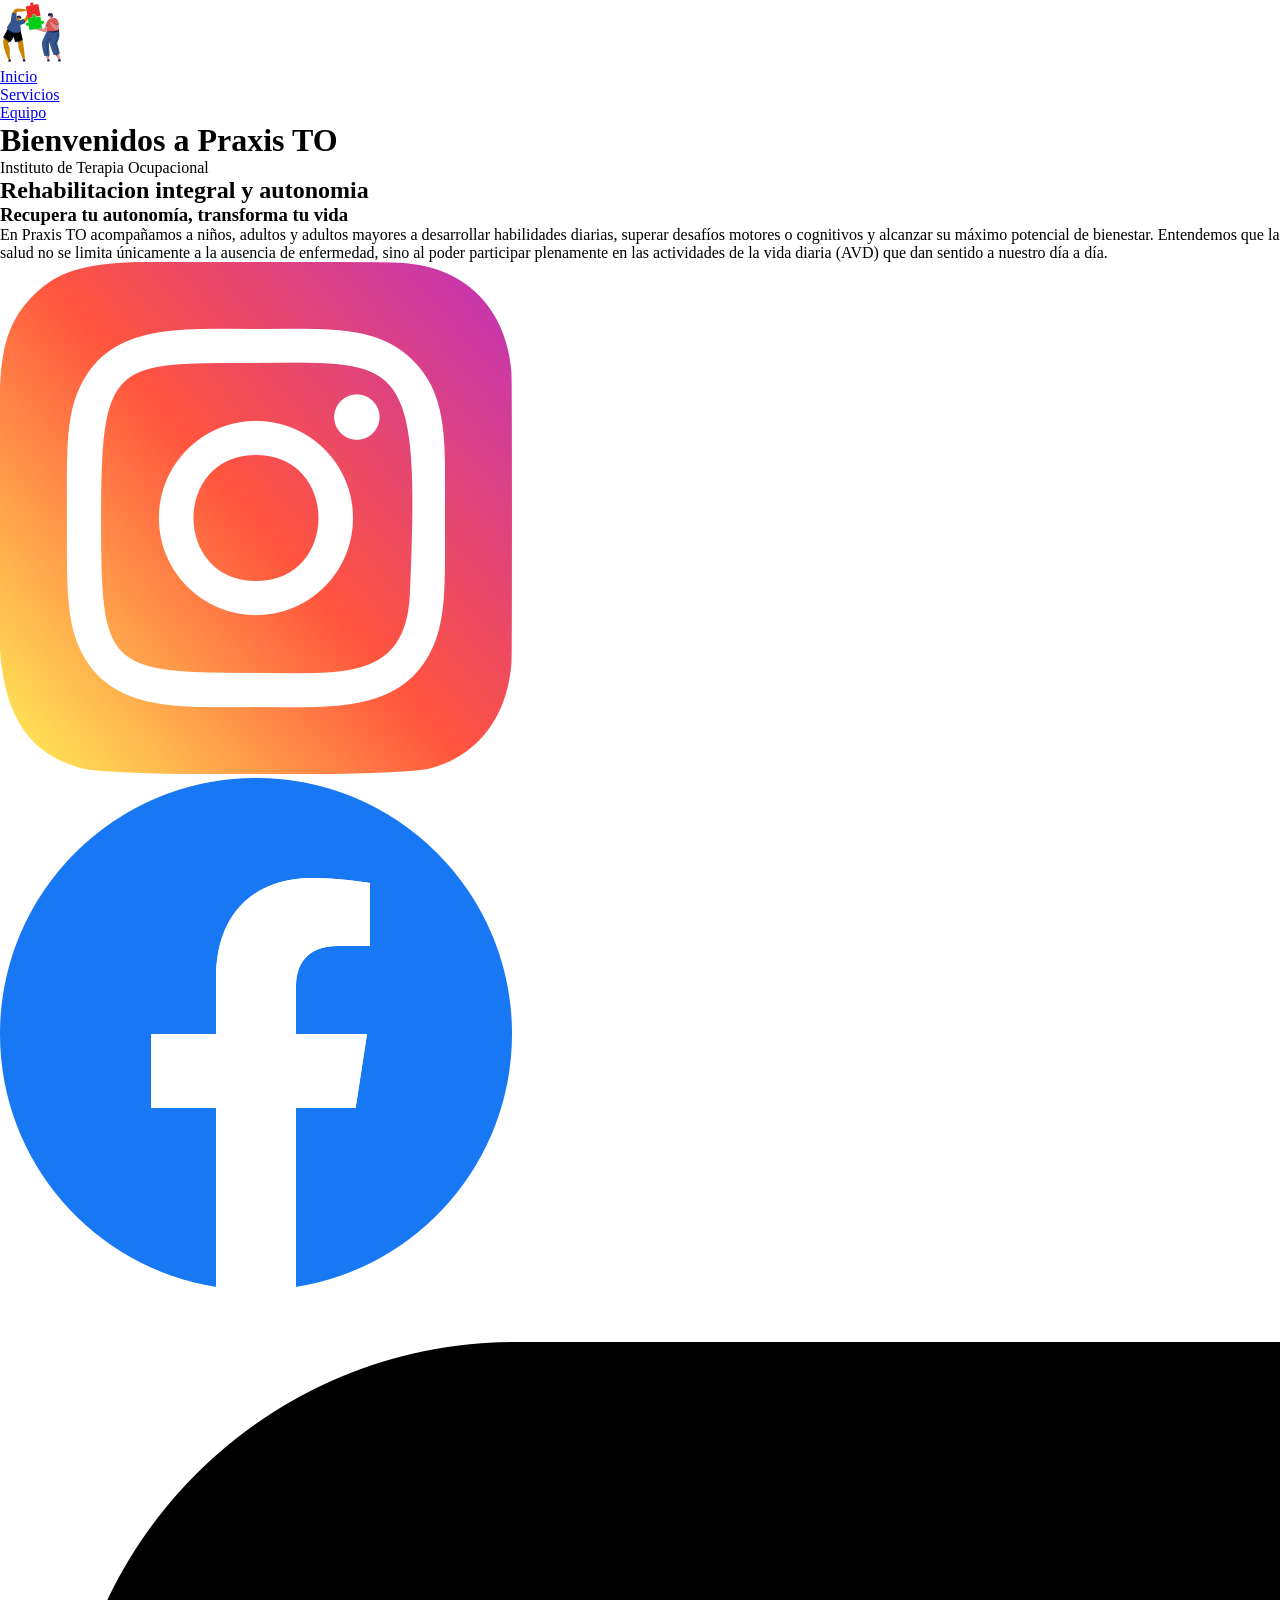
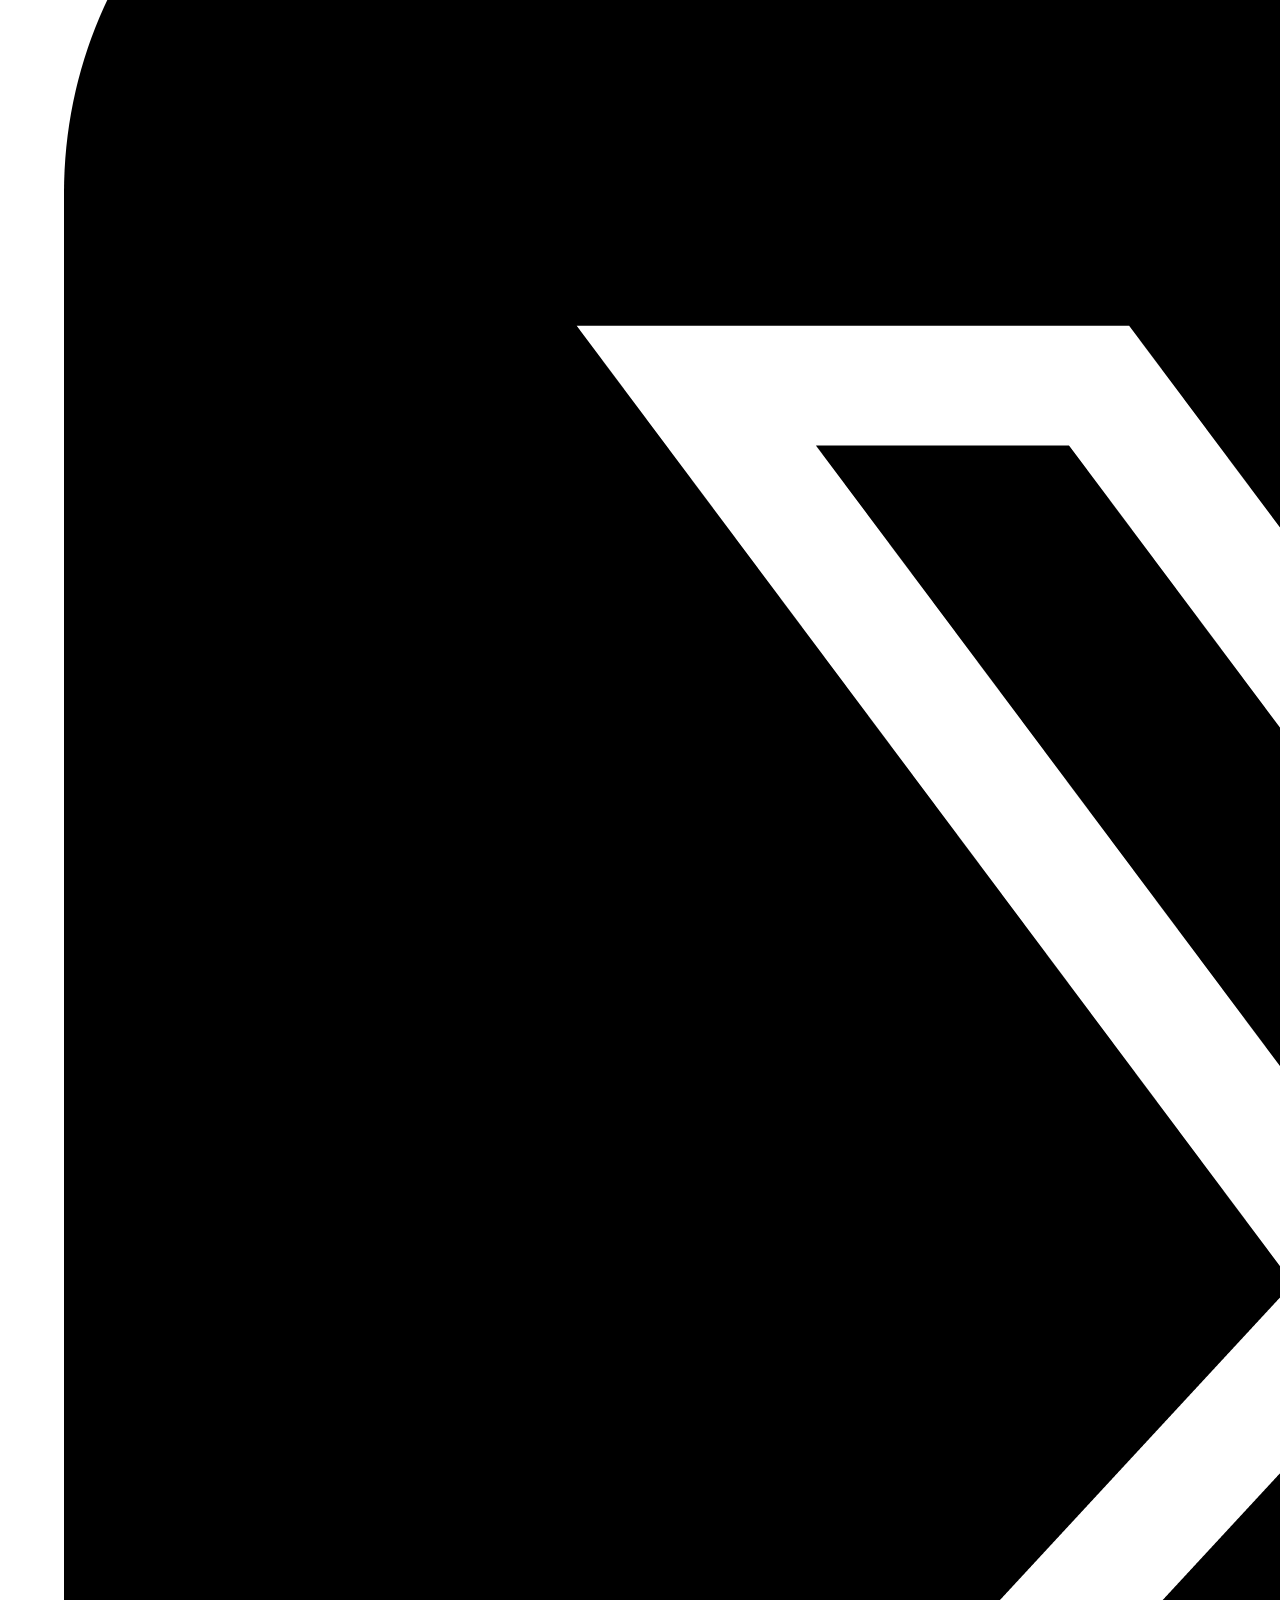
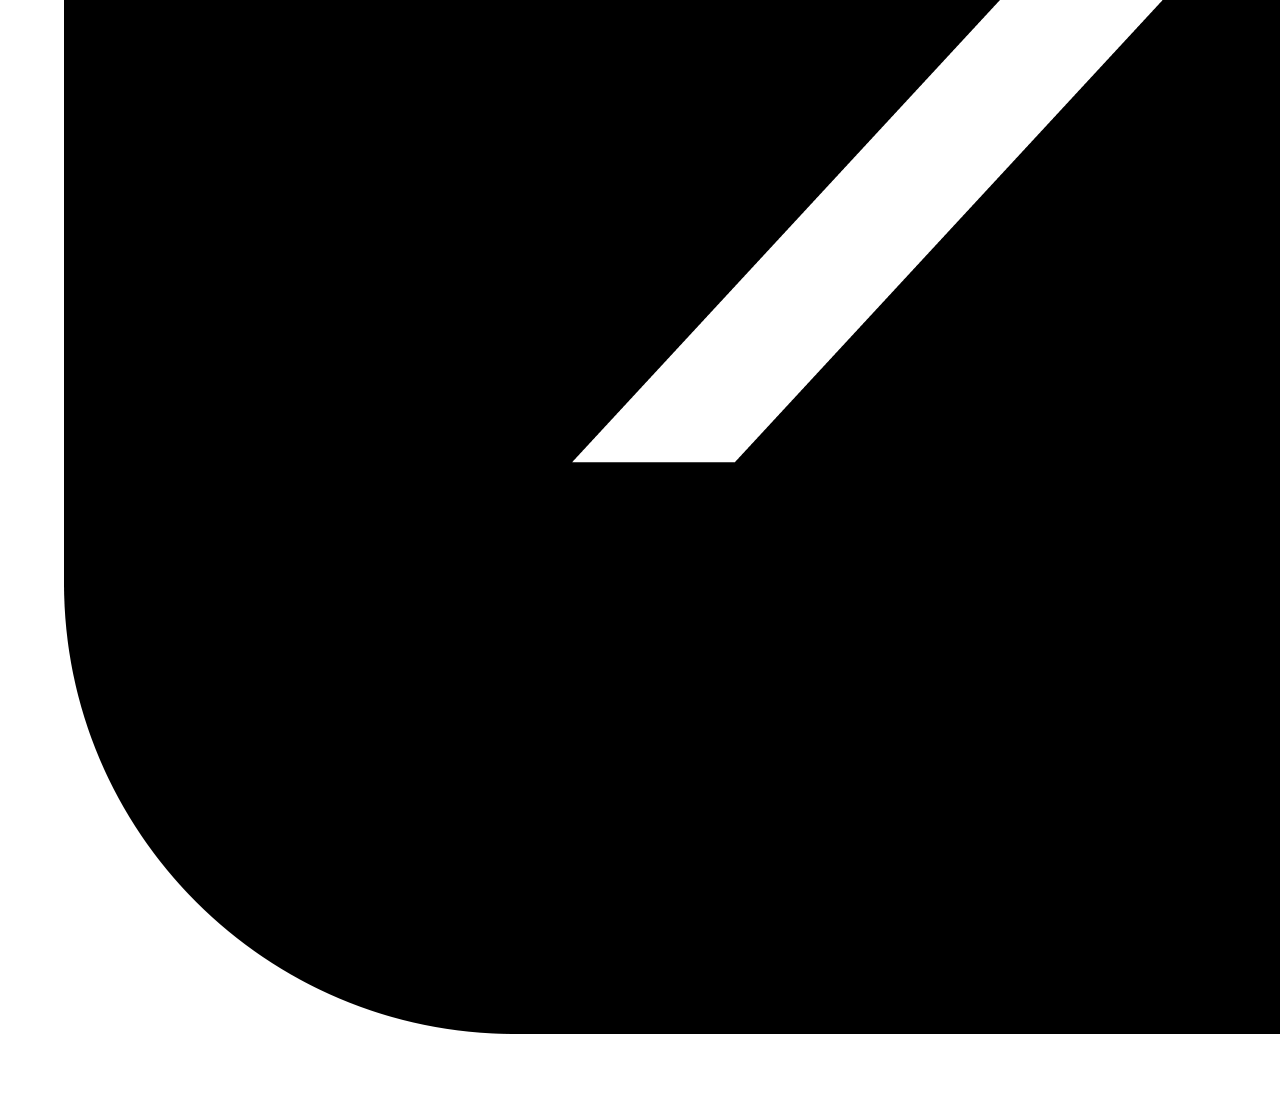
==== index.html @ 2f8ef4ad "sacamos el archivo atencion, pusimos contenido en el main y footer en todos los archivos" ====
<!DOCTYPE html>
<html lang="es">
<head>
    <meta charset="UTF-8">
    <meta name="viewport" content="width=device-width, initial-scale=1.0">
    <link rel="stylesheet" href="./styles/style.css">
    <title>Praxis TO</title>
</head>
<body>
    <header>
        <img src="./assets/img/logo-praxi-to.png" alt="Logo del instituto">
        <nav>
            <ul>
                <li>
                    <a href="./index.html">Inicio</a>
                </li>
                <li>
                    <a href="./pages/servicios.html">Servicios</a>
                </li>                
                <li>
                    <a href="./pages/equipo.html">Equipo</a>
                </li>
            </ul>
        </nav>
    </header>
    <main>
        <h1>Bienvenidos a Praxis TO</h1>
        <p>Instituto de Terapia Ocupacional </p>
        <h2>Rehabilitacion integral y autonomia</h2>
        <h3>Recupera tu autonomía, transforma tu vida</h3>
        <p>En Praxis TO acompañamos a niños, adultos y adultos mayores a desarrollar habilidades diarias, superar desafíos motores o    cognitivos y alcanzar su máximo potencial de bienestar.
        Entendemos que la salud no se limita únicamente a la ausencia de enfermedad, sino al poder participar plenamente en las actividades de la vida diaria (AVD) que dan sentido a nuestro día a día.
        </p>
    </main>
    <footer>
        <ul>
            <li>
                <a href="https://www.instagram.com/PraxisTO" target="_blank">
                    <img src="./assets/img/instagram.png" alt="pagina de Instagram" class="logo de instagram" title="Instagram">
                </a>            
            </li>
            <li>
                <a href="https://www.facebook.com/PraxisTO" target="_blank">
                    <img src="./assets/img/facebook.png" alt="pagina de Facebook" class="logo de facebook" title="Facebook">
                </a>
            </li>                  
            <li>
                <a href="https://x.com/PraxisTO" target="_blank">
                    <img src="./assets/img/x.png" alt="pagina de X" class="logo de x" title="X">
                </a>    
            </li>
        </ul>
    </footer>
</body>
</html>
---- styles/style.css ----
/* reset */
*{
    margin: 0;
    padding: 0;
    box-sizing: border-box ;
}
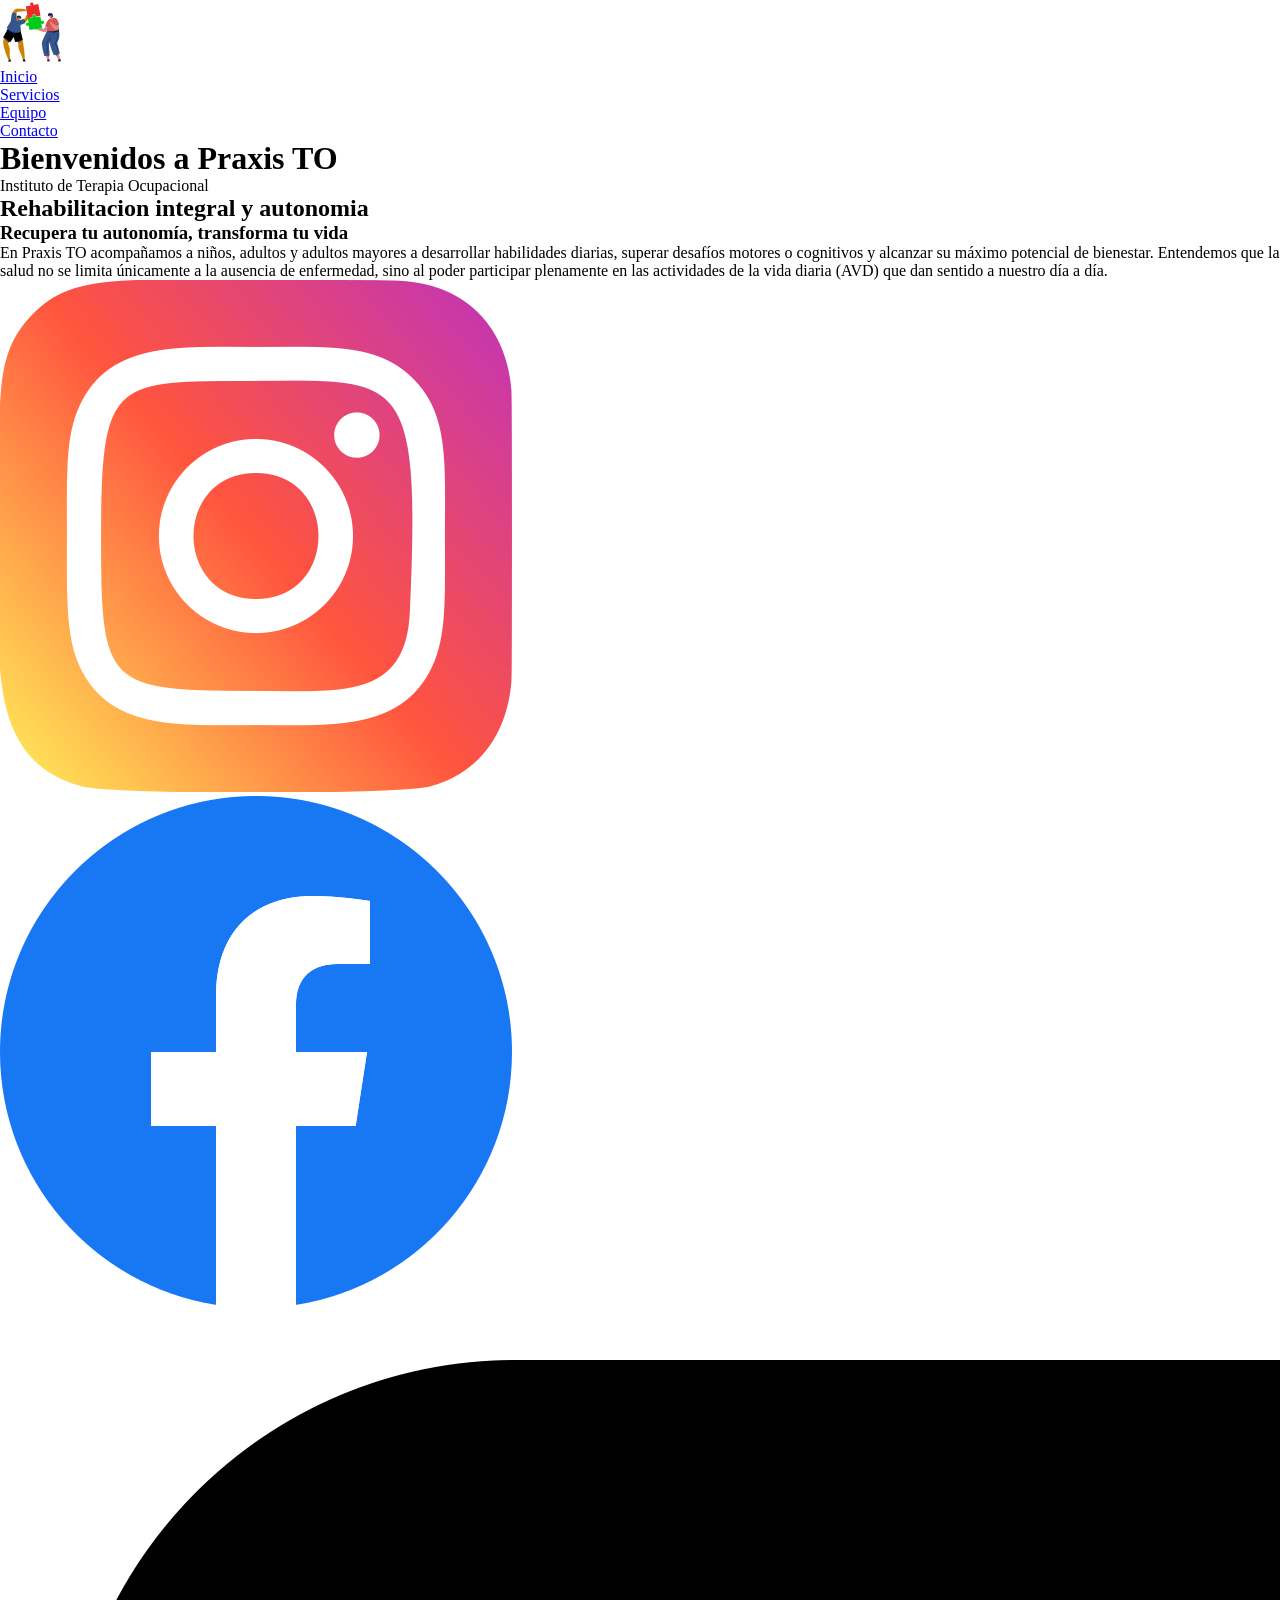
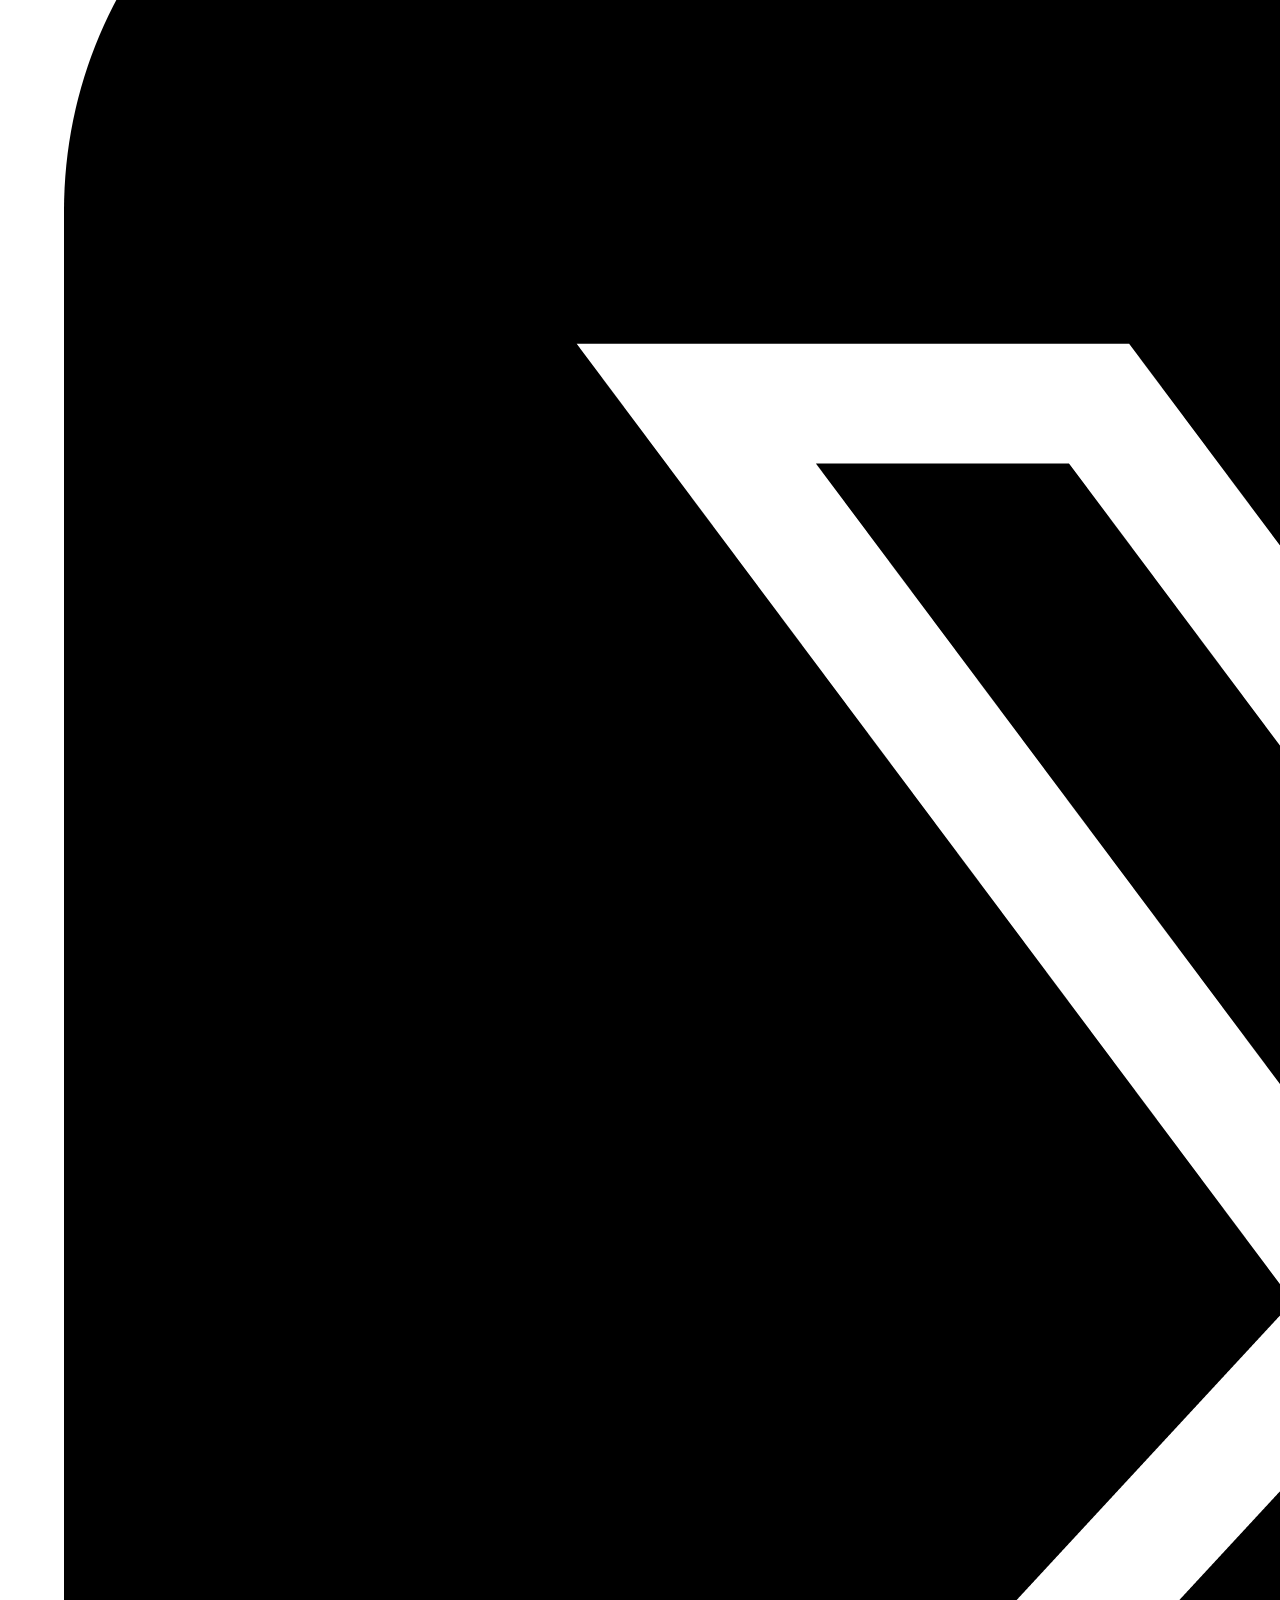
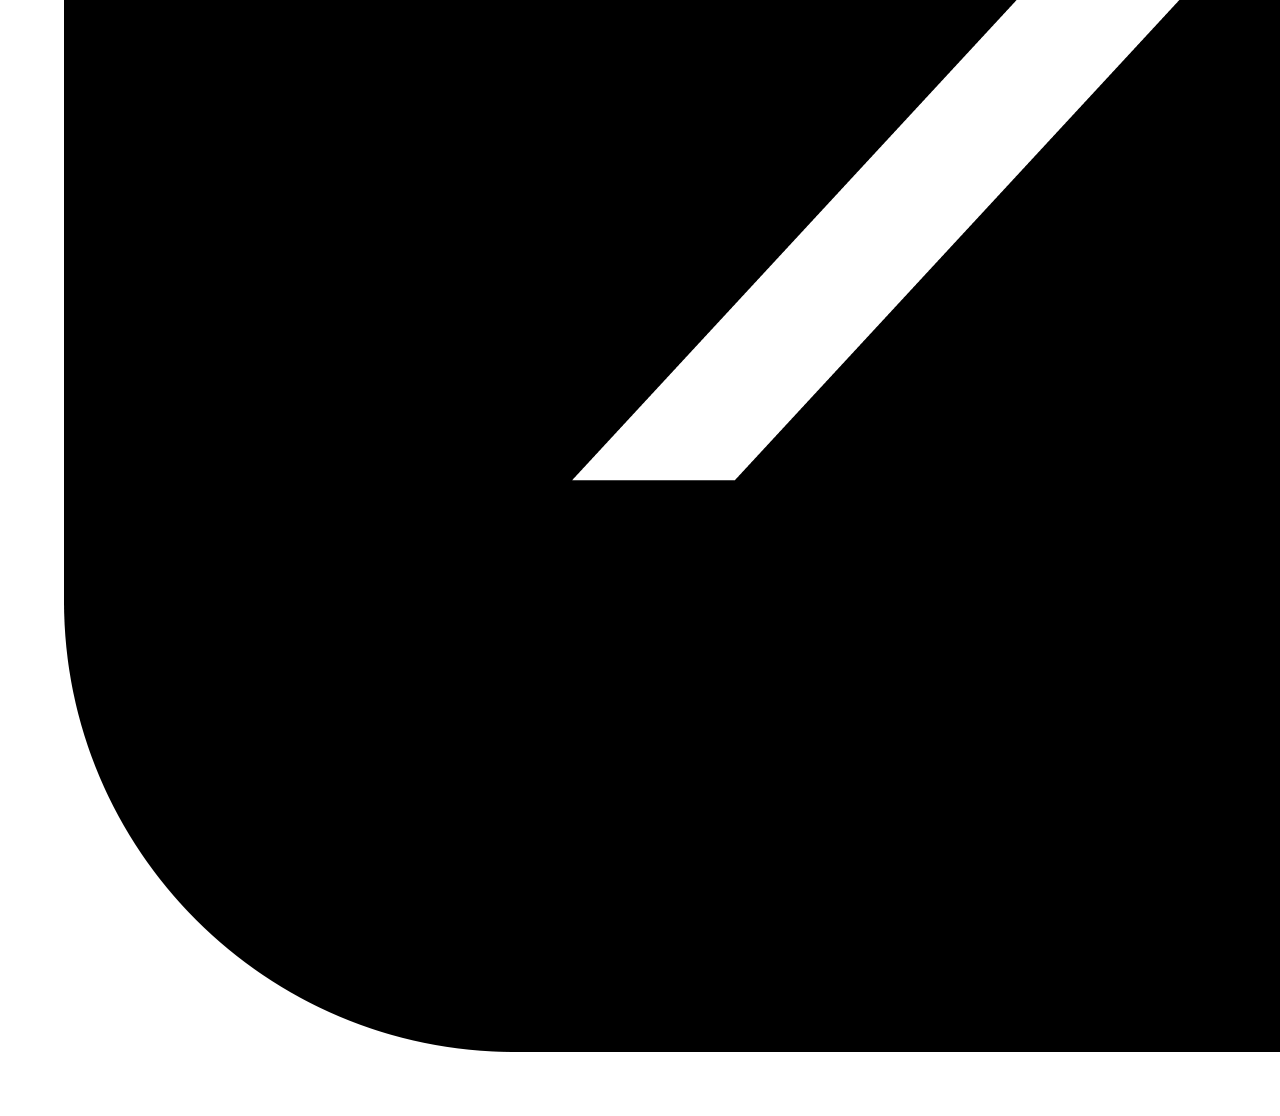
==== commit 666b8643: "se agrego en el menu de navegacion el archivo Contacto" ====
--- a/index.html
+++ b/index.html
@@ -19,6 +19,9 @@
                 </li>                
                 <li>
                     <a href="./pages/equipo.html">Equipo</a>
+                </li>
+                <li>
+                    <a href="./pages/contacto.html">Contacto</a>
                 </li>
             </ul>
         </nav>
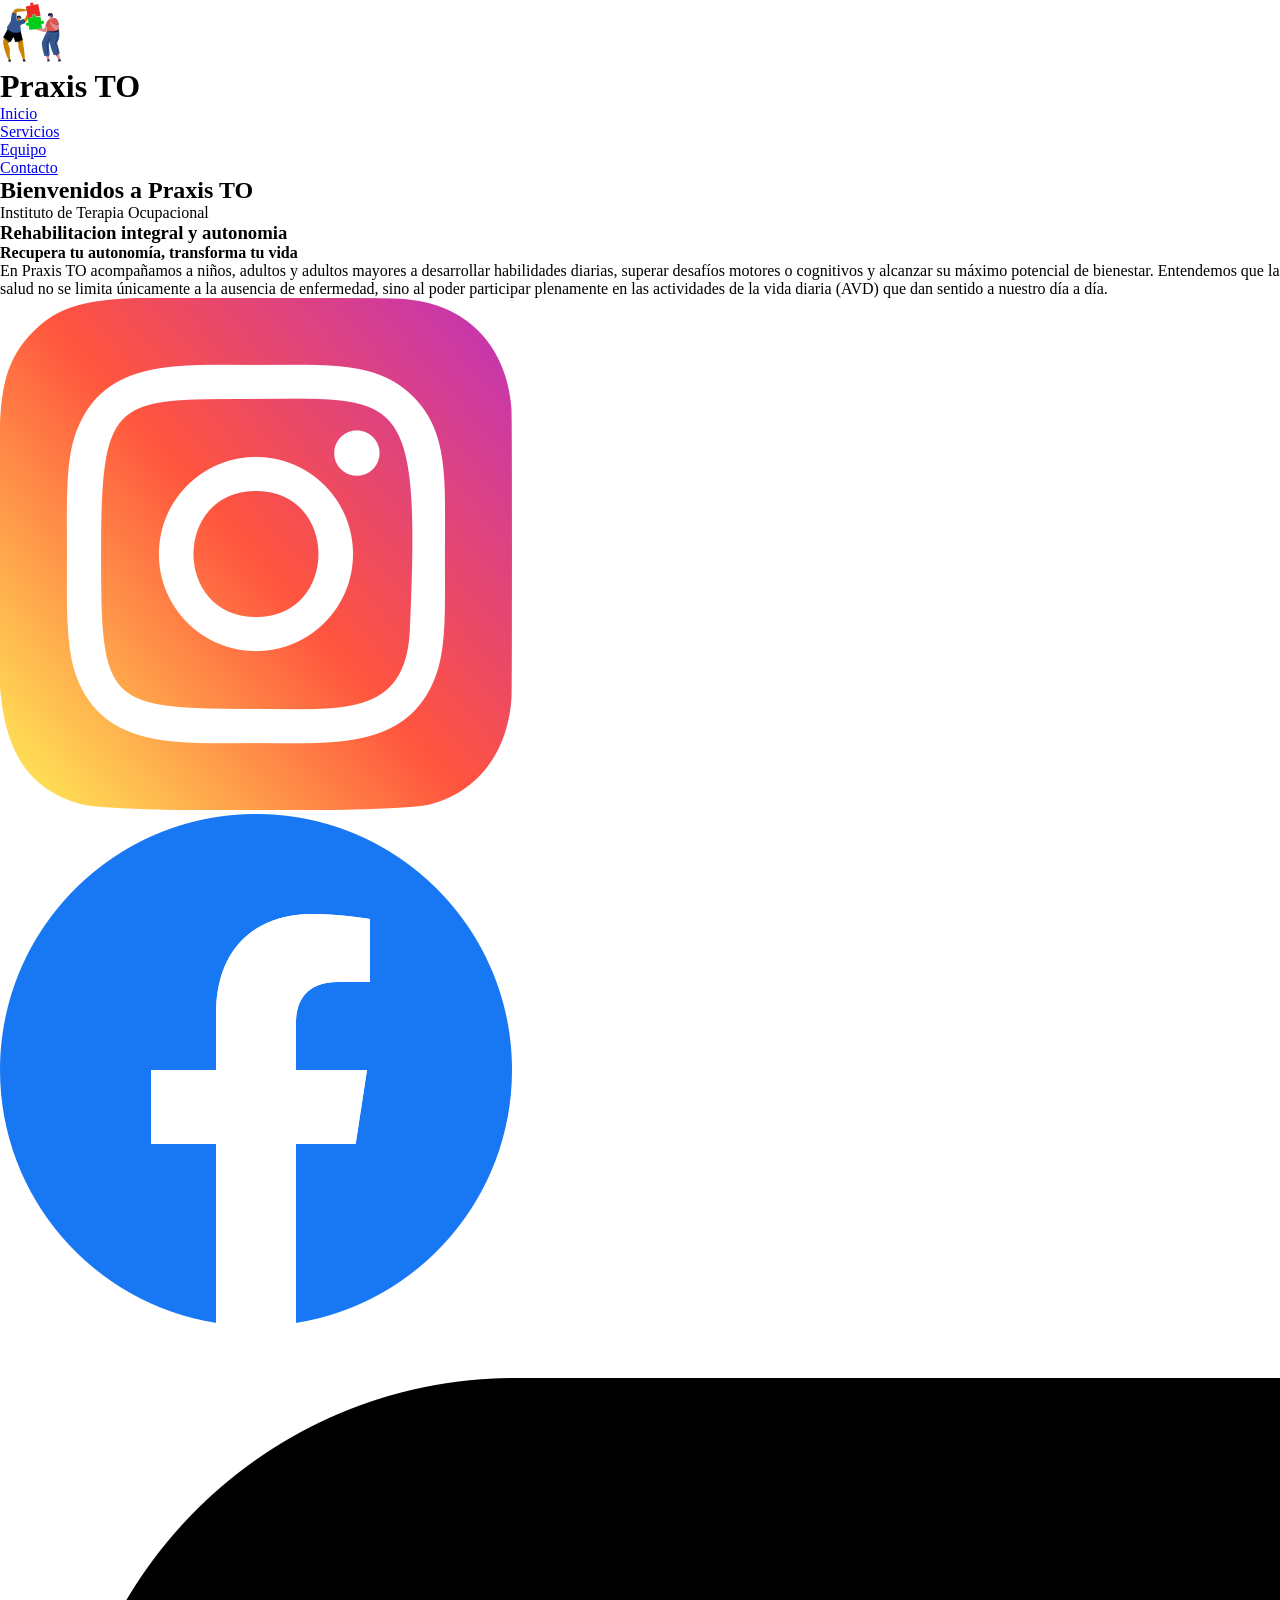
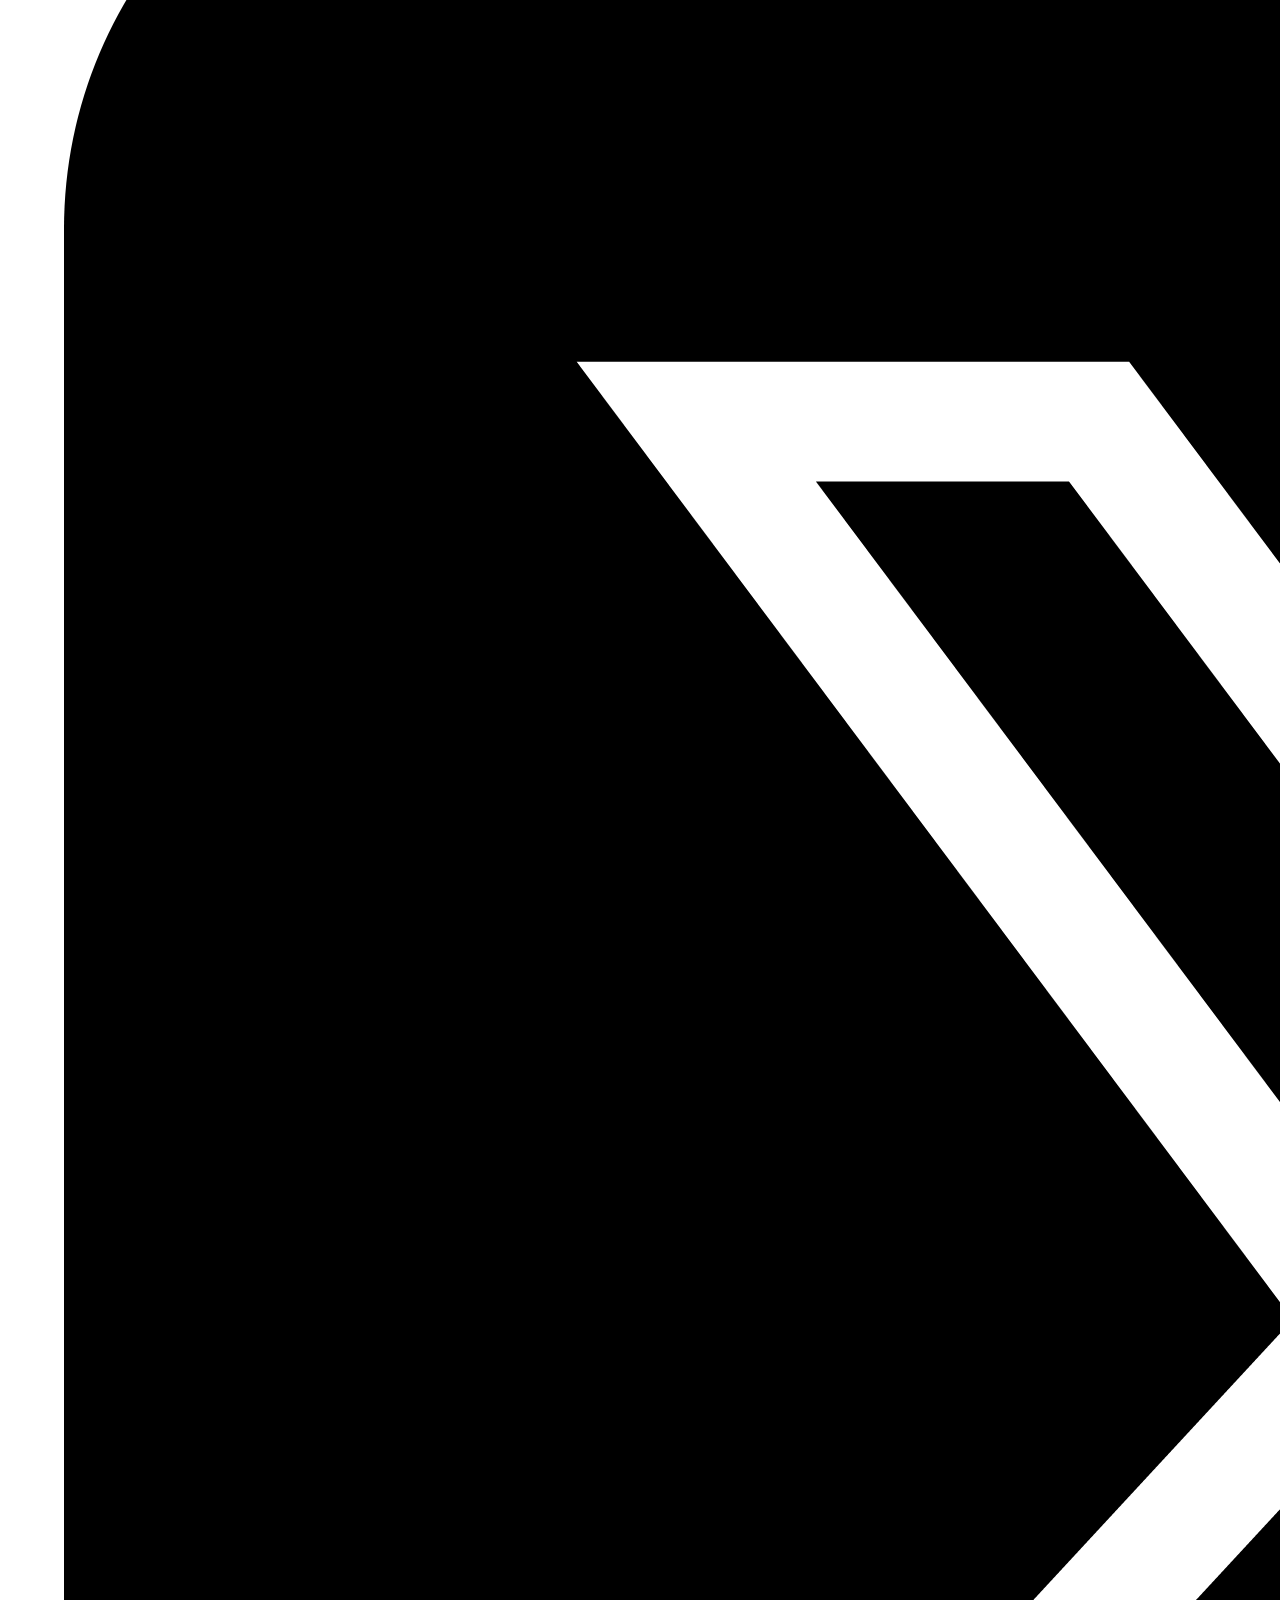
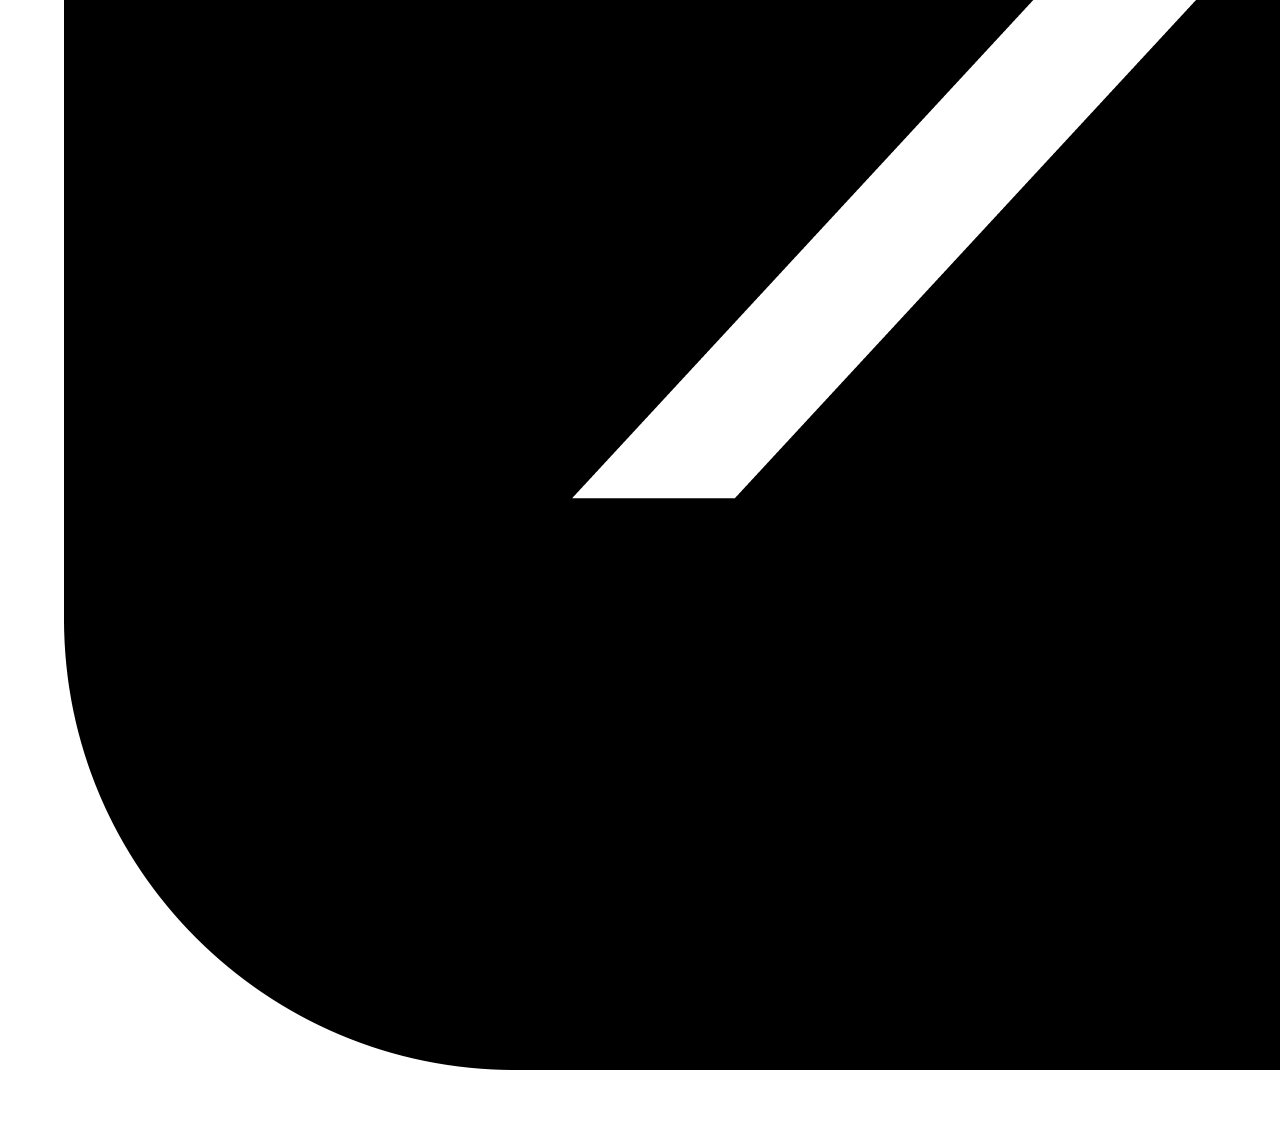
==== commit e3f98ba2: "se agrega un h1 en el header y se modifica los h en el main del index" ====
--- a/index.html
+++ b/index.html
@@ -9,6 +9,7 @@
 <body>
     <header>
         <img src="./assets/img/logo-praxi-to.png" alt="Logo del instituto">
+        <h1>Praxis TO</h1>
         <nav>
             <ul>
                 <li>
@@ -27,10 +28,10 @@
         </nav>
     </header>
     <main>
-        <h1>Bienvenidos a Praxis TO</h1>
+        <h2>Bienvenidos a Praxis TO</h2>
         <p>Instituto de Terapia Ocupacional </p>
-        <h2>Rehabilitacion integral y autonomia</h2>
-        <h3>Recupera tu autonomía, transforma tu vida</h3>
+        <h3>Rehabilitacion integral y autonomia</h3>
+        <h4>Recupera tu autonomía, transforma tu vida</h4>
         <p>En Praxis TO acompañamos a niños, adultos y adultos mayores a desarrollar habilidades diarias, superar desafíos motores o    cognitivos y alcanzar su máximo potencial de bienestar.
         Entendemos que la salud no se limita únicamente a la ausencia de enfermedad, sino al poder participar plenamente en las actividades de la vida diaria (AVD) que dan sentido a nuestro día a día.
         </p>
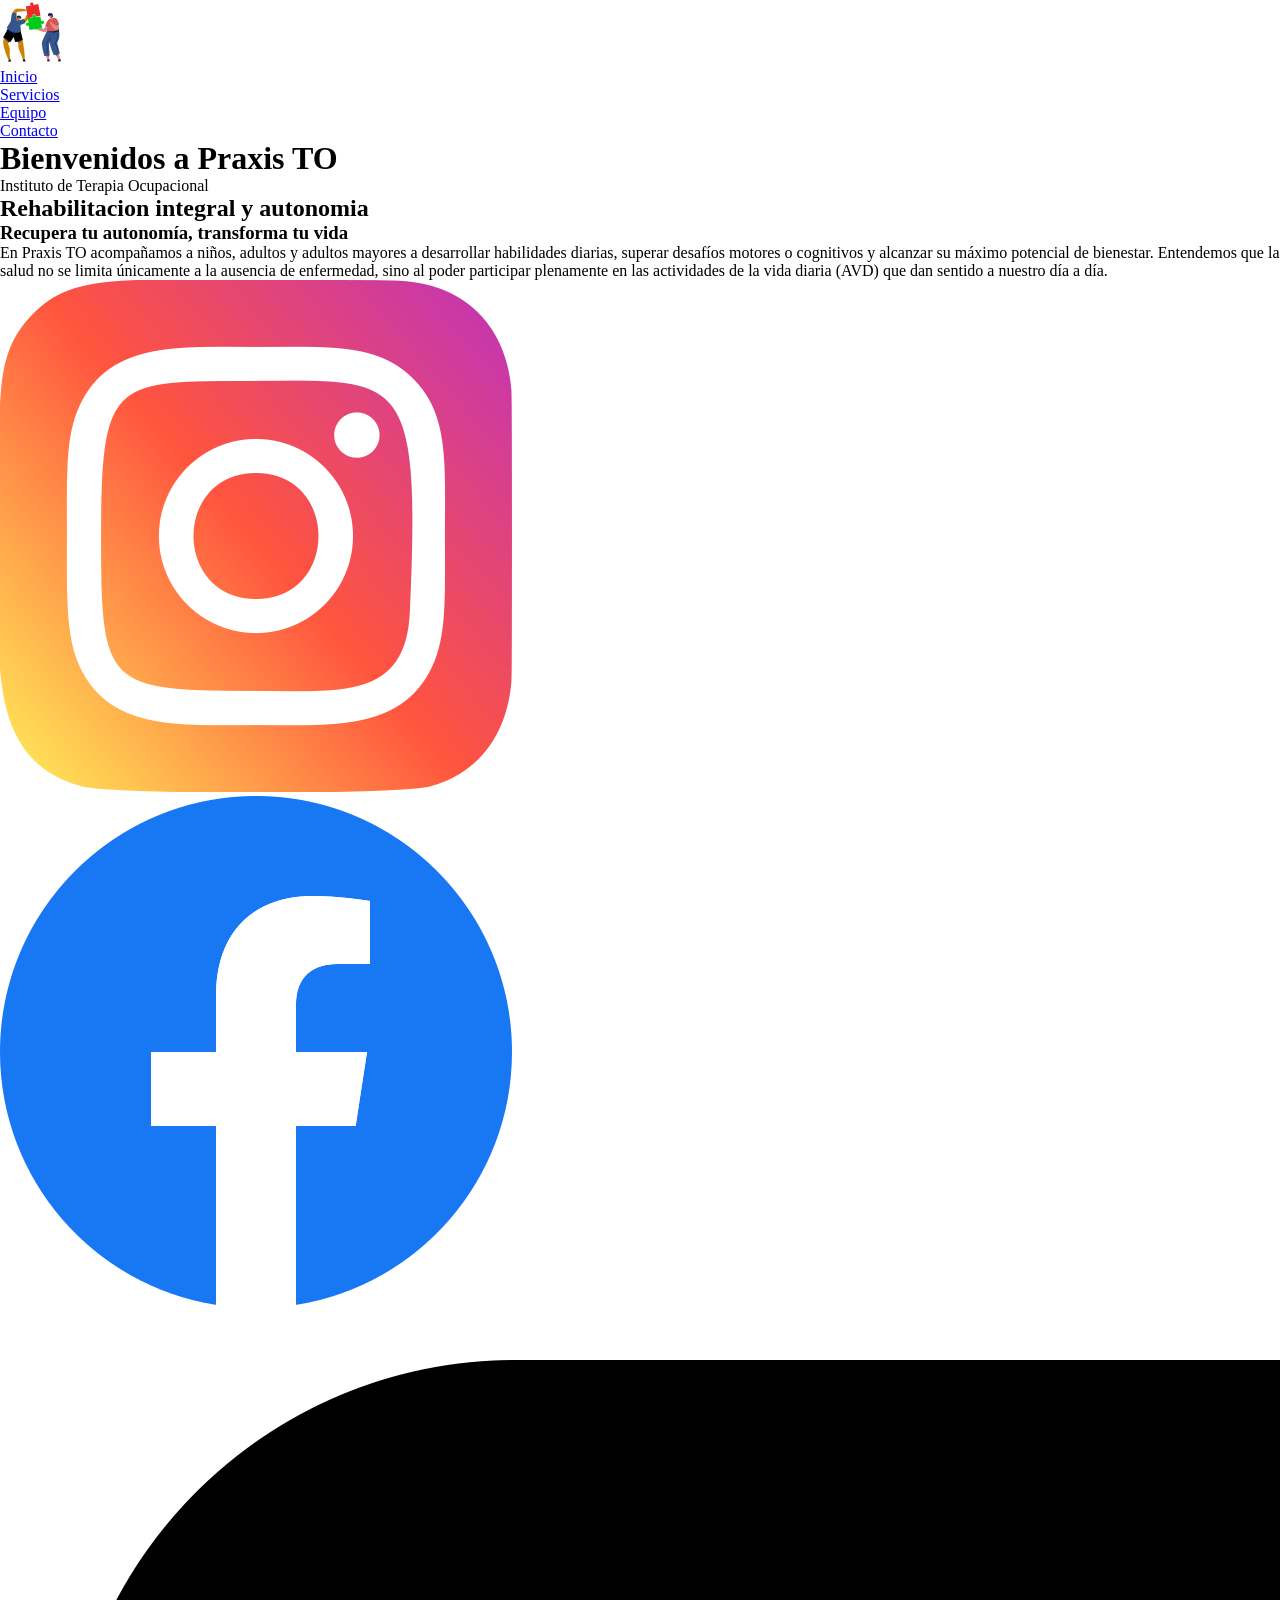
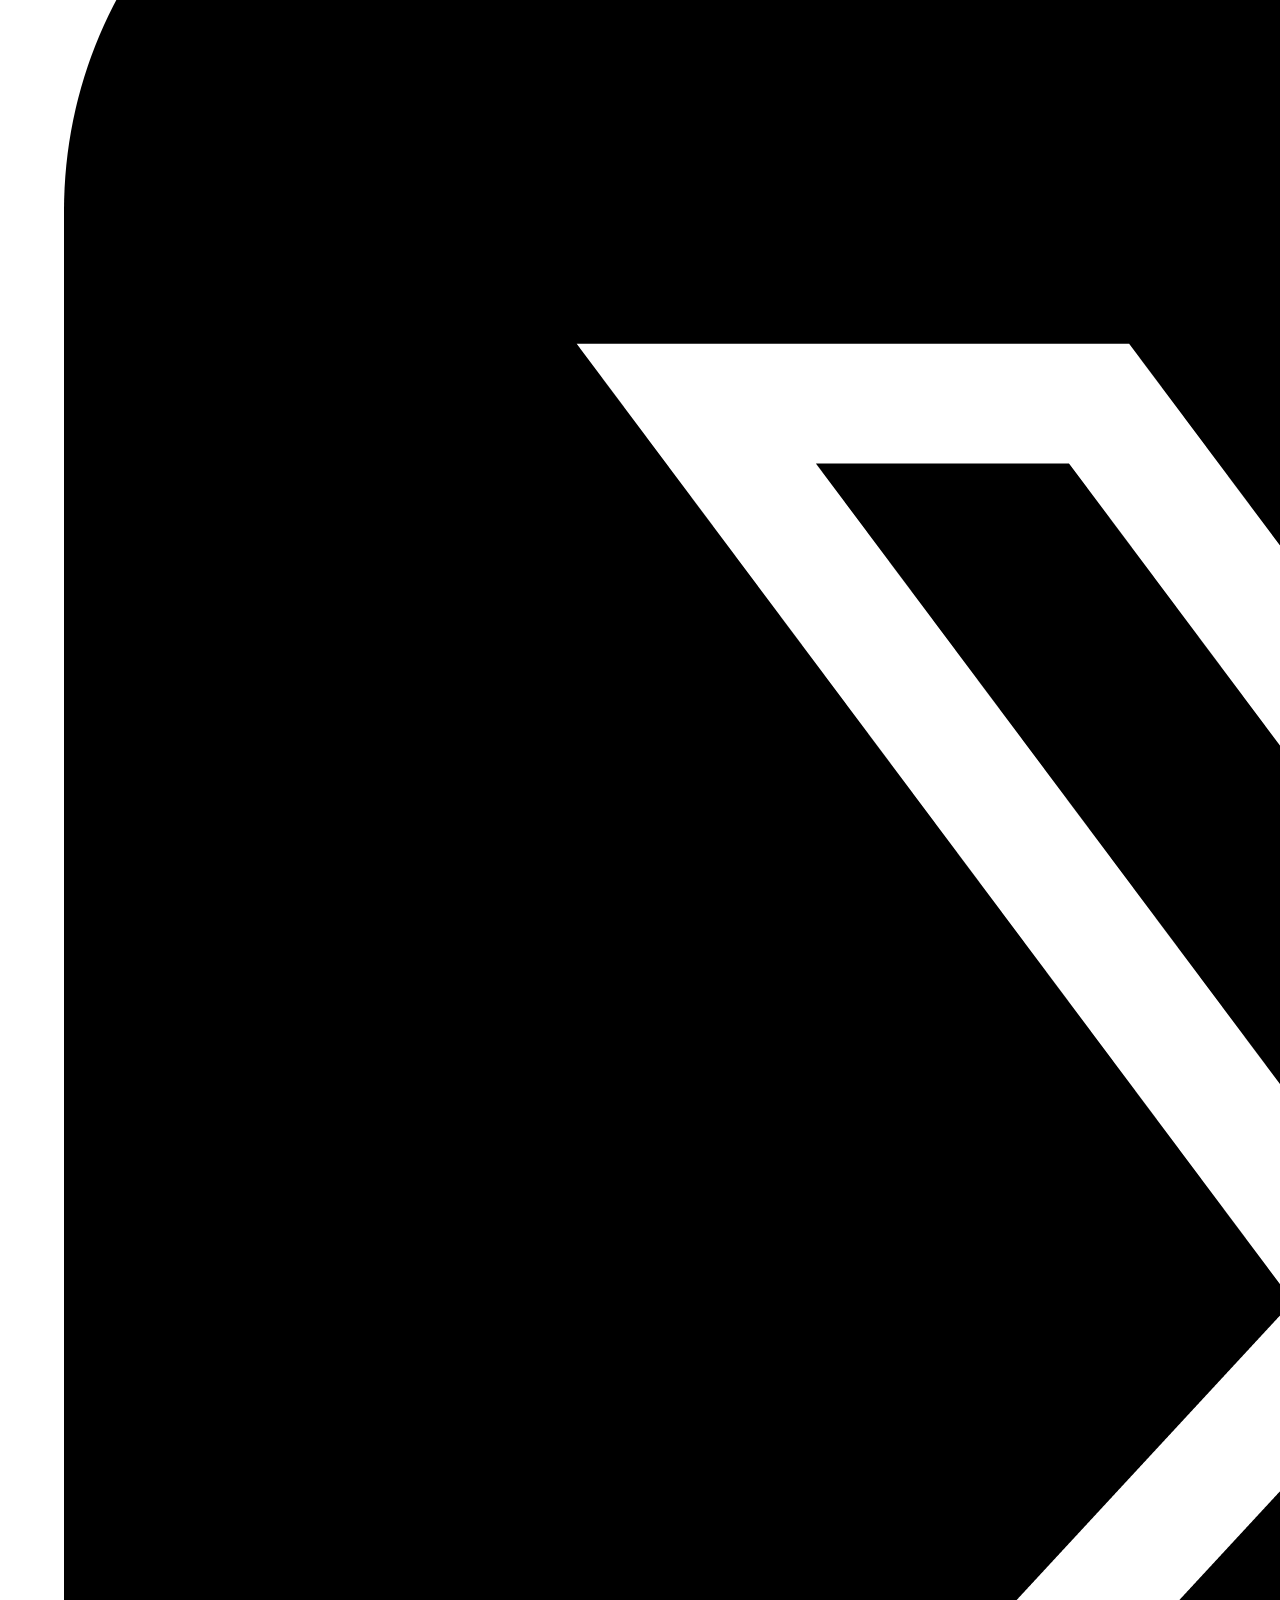
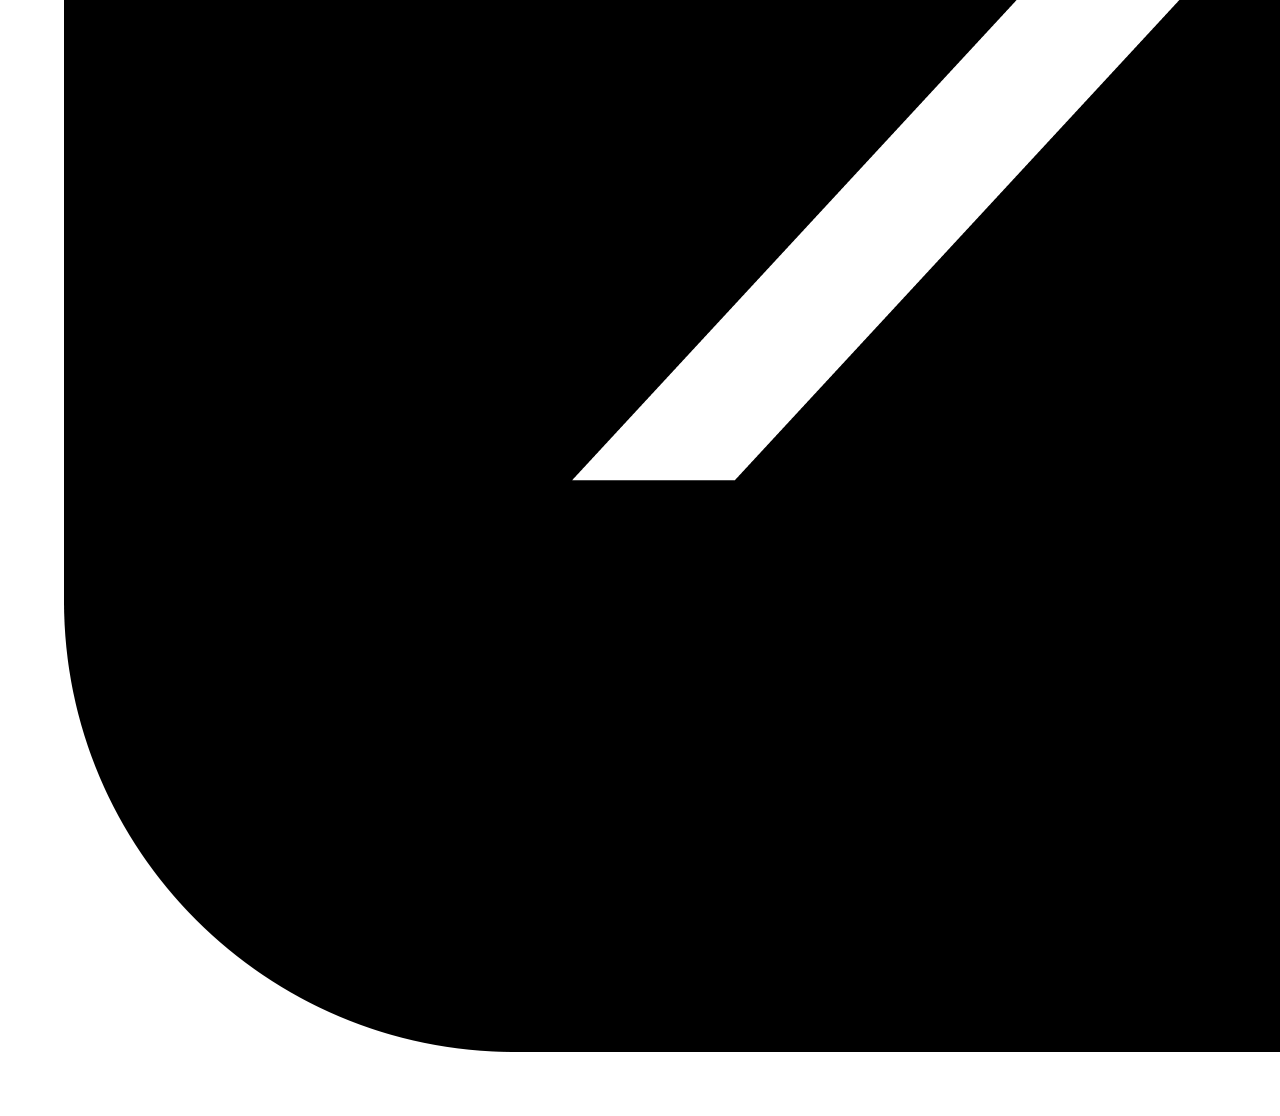
==== commit 83f359f2: "sacamos el h1 dentro del header" ====
--- a/index.html
+++ b/index.html
@@ -9,7 +9,6 @@
 <body>
     <header>
         <img src="./assets/img/logo-praxi-to.png" alt="Logo del instituto">
-        <h1>Praxis TO</h1>
         <nav>
             <ul>
                 <li>
@@ -28,10 +27,10 @@
         </nav>
     </header>
     <main>
-        <h2>Bienvenidos a Praxis TO</h2>
+        <h1>Bienvenidos a Praxis TO</h1>
         <p>Instituto de Terapia Ocupacional </p>
-        <h3>Rehabilitacion integral y autonomia</h3>
-        <h4>Recupera tu autonomía, transforma tu vida</h4>
+        <h2>Rehabilitacion integral y autonomia</h2>
+        <h3>Recupera tu autonomía, transforma tu vida</h3>
         <p>En Praxis TO acompañamos a niños, adultos y adultos mayores a desarrollar habilidades diarias, superar desafíos motores o    cognitivos y alcanzar su máximo potencial de bienestar.
         Entendemos que la salud no se limita únicamente a la ausencia de enfermedad, sino al poder participar plenamente en las actividades de la vida diaria (AVD) que dan sentido a nuestro día a día.
         </p>
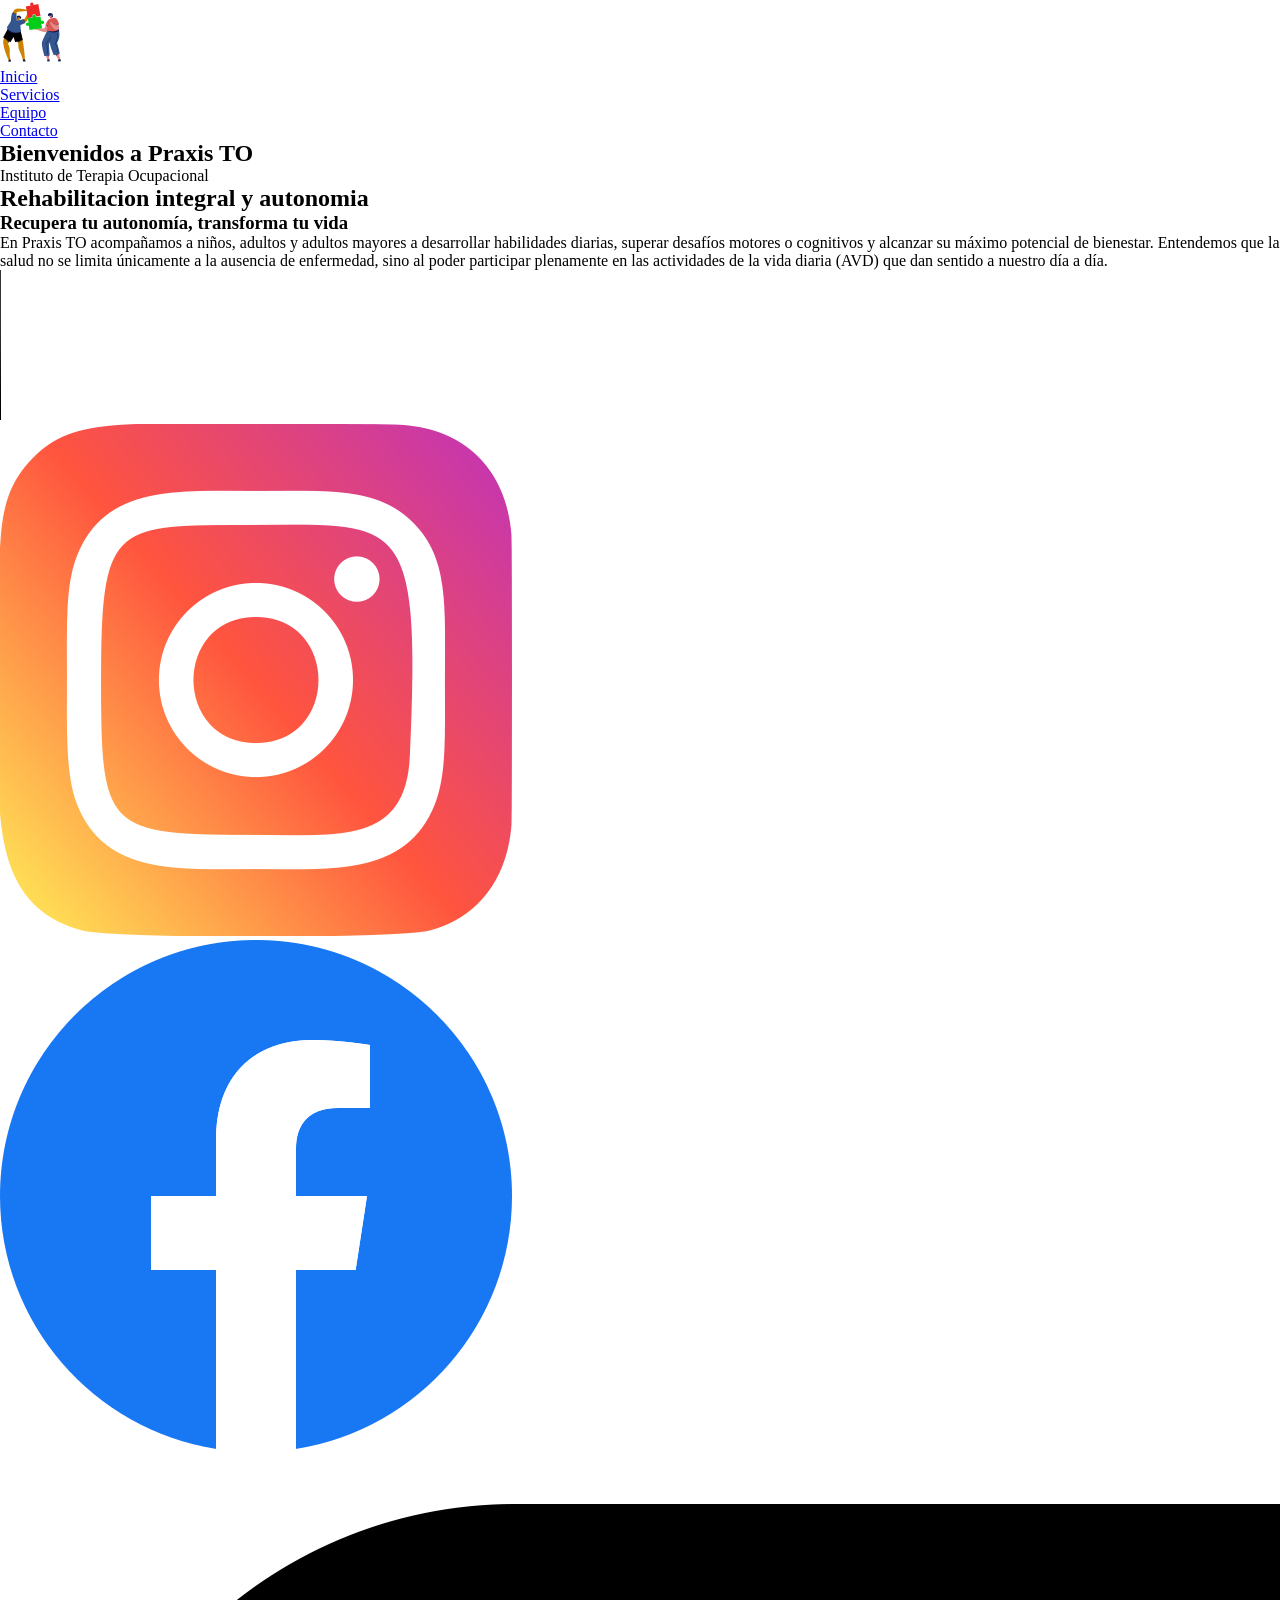
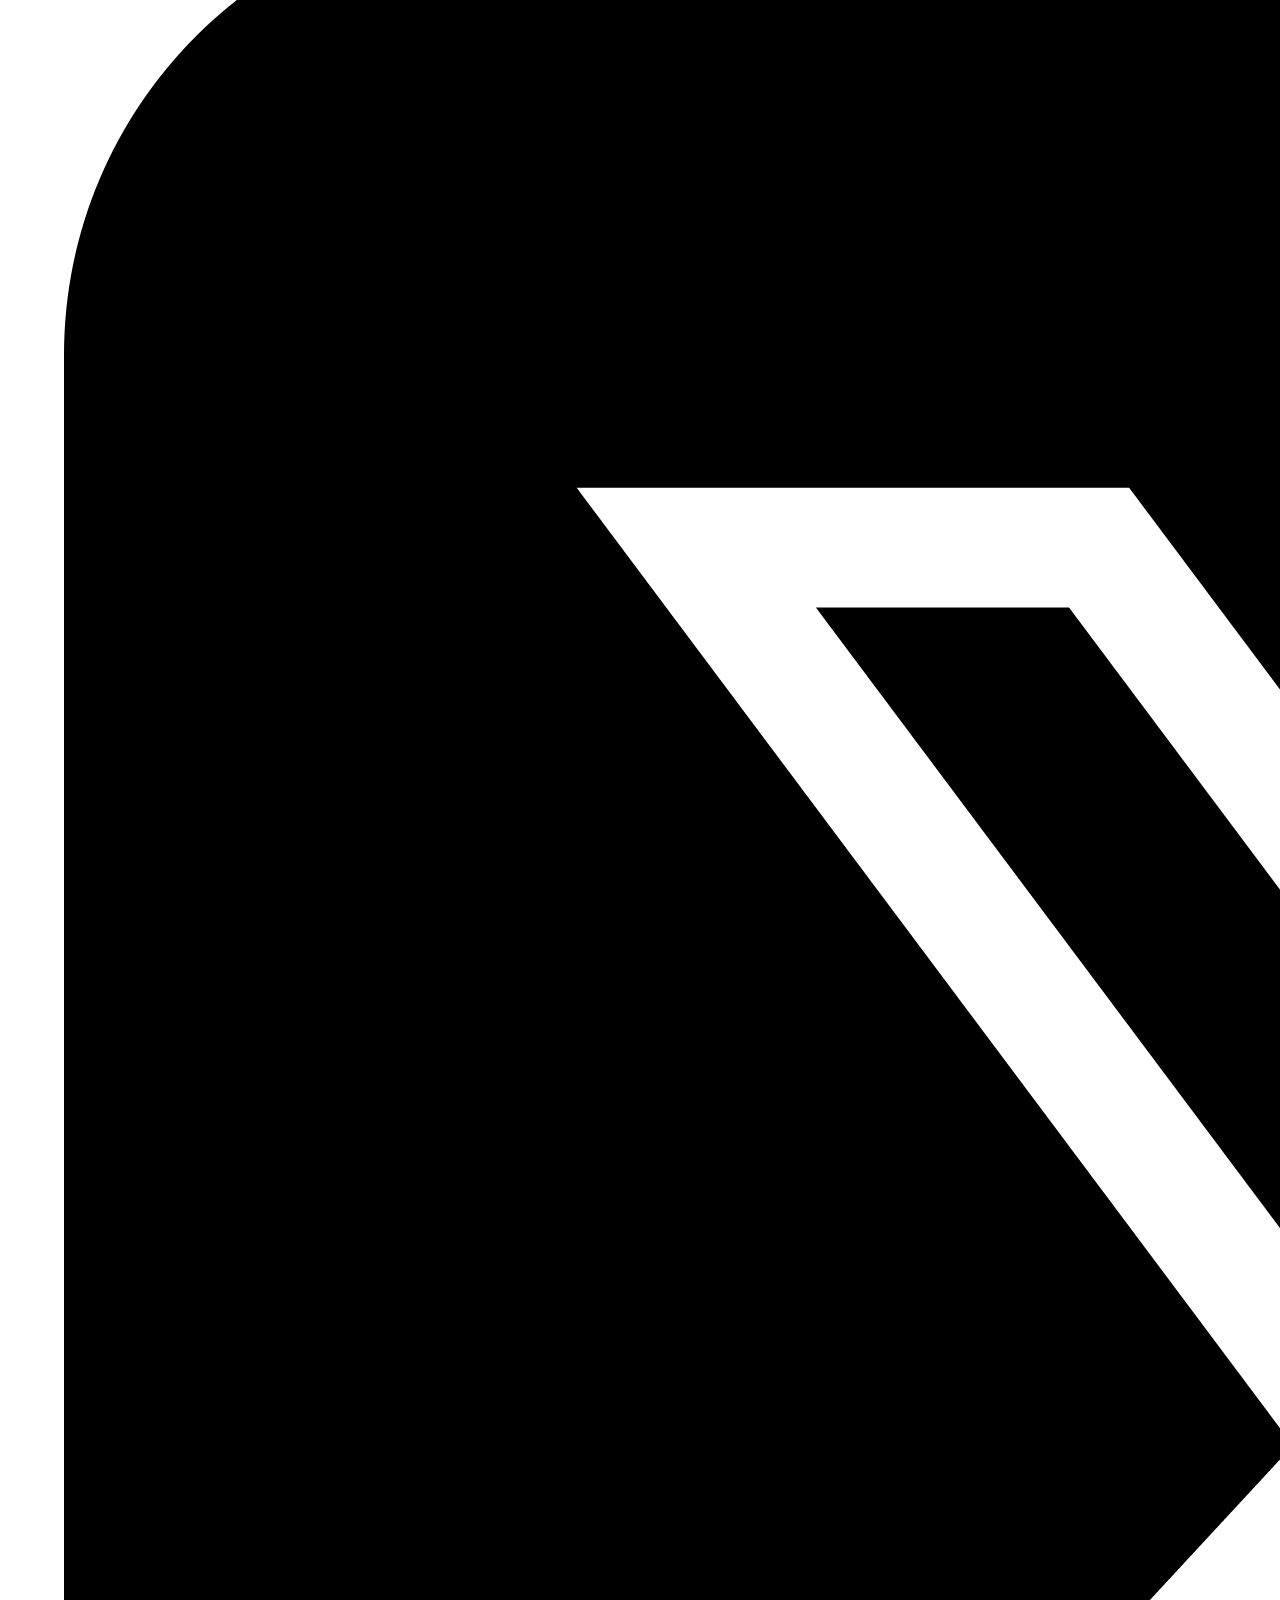
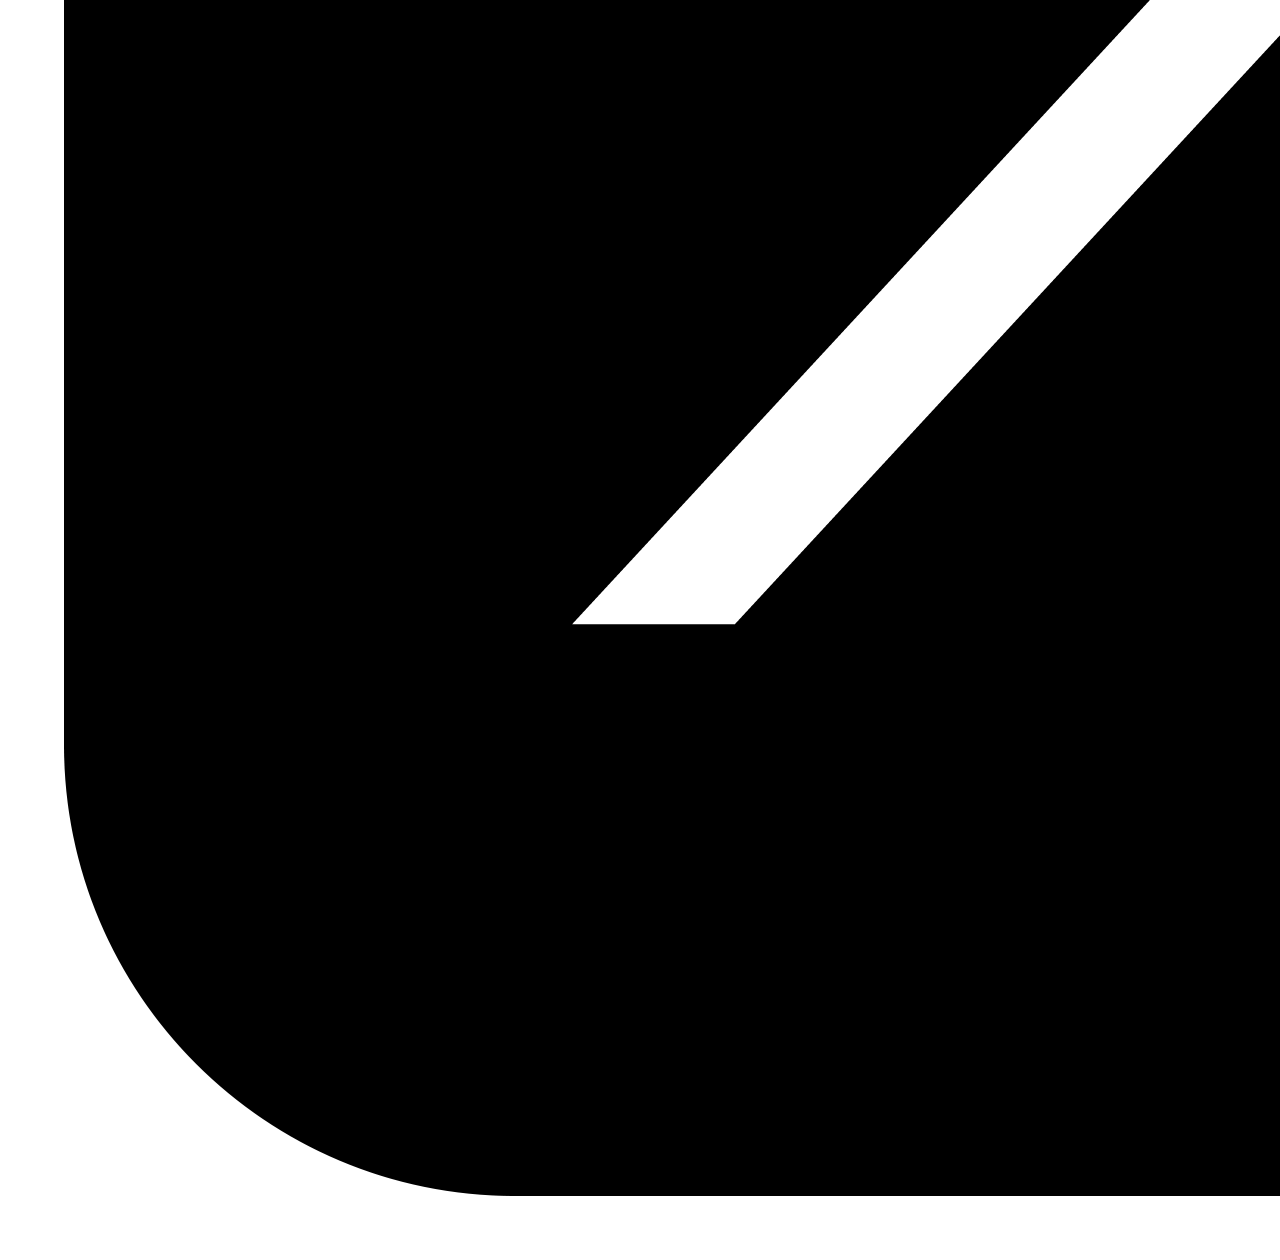
==== commit 667292be: "en el index se agrego un video y en el archivo contacto creamos un form y agregamos un iframe" ====
--- a/index.html
+++ b/index.html
@@ -27,13 +27,23 @@
         </nav>
     </header>
     <main>
+    <section>
         <h1>Bienvenidos a Praxis TO</h1>
         <p>Instituto de Terapia Ocupacional </p>
         <h2>Rehabilitacion integral y autonomia</h2>
         <h3>Recupera tu autonomía, transforma tu vida</h3>
-        <p>En Praxis TO acompañamos a niños, adultos y adultos mayores a desarrollar habilidades diarias, superar desafíos motores o    cognitivos y alcanzar su máximo potencial de bienestar.
-        Entendemos que la salud no se limita únicamente a la ausencia de enfermedad, sino al poder participar plenamente en las actividades de la vida diaria (AVD) que dan sentido a nuestro día a día.
+        <p>En Praxis TO acompañamos a niños, adultos y adultos mayores a desarrollar habilidades diarias, superar desafíos
+            motores o cognitivos y alcanzar su máximo potencial de bienestar.
+            Entendemos que la salud no se limita únicamente a la ausencia de enfermedad, sino al poder participar plenamente
+            en las actividades de la vida diaria (AVD) que dan sentido a nuestro día a día.
         </p>
+    </section>
+    <div>
+        <video controls>
+            <source src="./assets/video/Grabación de pantalla 2026-10-11 183105.mp4" type="video/mp4">
+        </video>
+    </div>
+       
     </main>
     <footer>
         <ul>
